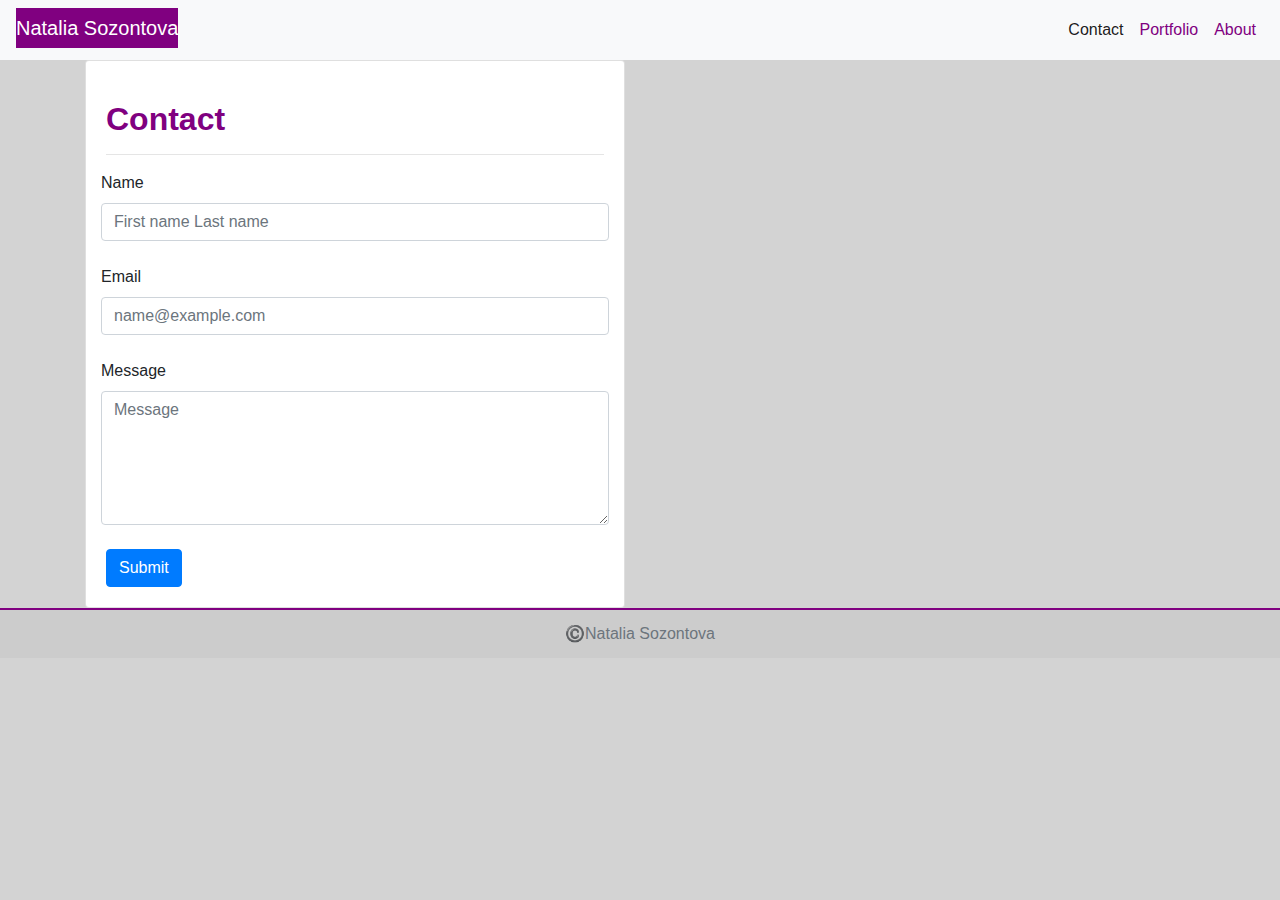
==== contact.html @ 87e670f4 "Adding contact.html, index.html, portfolio.html and style.css files" ====
<!DOCTYPE html>
<html lang="en">

<head>
    <meta charset="UTF-8">
    <meta name="viewport" content="width=device-width, initial-scale=1.0">
    <title>Contact</title>
    <!-- Bootstrap CDN -->
    <link rel="stylesheet" href="https://maxcdn.bootstrapcdn.com/bootstrap/4.0.0/css/bootstrap.min.css">
    <!-- My style css -->
    <link rel="stylesheet" href="./style.css">
</head>

<body>
    <!-- Start Nav -->
    <section id="navigation">
        <nav class="navbar navbar-expand-lg navbar-light bg-light">
            <span class="navbar-brand mb-1 h1">Natalia Sozontova</span>
            <button class="navbar-toggler collapsed" type="button" data-toggle="collapse"
                data-target="#navbarSupportedContent" aria-controls="navbarSupportedContent" aria-expanded="false"
                aria-label="Toggle navigation">
                <span class="navbar-toggler-icon"></span>
            </button>
            <div class="navbar-collapse collapse" id="navbarSupportedContent" role="navigation">
                <ul class="nav navbar-nav navbar-right ml-auto">
                    <li class="nav-item">
                        <a class="nav-link active" href="./contact.html">Contact</a>
                    </li>
                    <li class="nav-item">
                        <a class="nav-link" href="./portfolio.html">Portfolio</a>
                    </li>
                    <li class="nav-item">
                        <a class="nav-link" href="./index.html">About</a>
                    </li>
                </ul>
            </div>
        </nav>
    </section>
    <!-- End Nav -->

    <div class="container">
        <!-- row main -->
        <!-- card class -->
        <div class="row">
            <div class="col-6">

                <div class="card">

                    <div class="card-body">


                        <h2 class="card-title">Contact</h2>
                        <hr>

                        <form>
                            <div class="form-row">
                                <label for="exampleFormControlInput1">Name</label>
                                <input type="name" class="form-control" id="exampleFormControlInput1"
                                    placeholder="First name Last name">
                            </div>
                            <br>
                            <div class="form-row">
                                <label for="exampleFormControlInput1">Email</label>
                                <input type="email" class="form-control" id="exampleFormControlInput1"
                                    placeholder="name@example.com">
                            </div>
                            <br>
                            <div class="form-row">
                                <label for="exampleFormControlTextarea1">Message</label>
                                <textarea class="form-control" id="exampleFormControlTextarea1" rows="5"
                                    placeholder="Message"></textarea>
                            </div>
                        </form>

                        <br>
                        <div class="row">
                            <div class="col-3">
                                <a href="#" class="btn btn-primary">Submit</a>

                            </div>
                        </div>
                    </div>
                </div>
            </div>
        </div>
    </div>
    <!-- card class -->
    </div>

    <!-- footer starts -->
    <div class="card-footer text-muted text-center">
        ©️Natalia Sozontova
    </div>
    <!-- footer ends -->


    <!-- jQuery CDN -->
    <script src="https://ajax.googleapis.com/ajax/libs/jquery/1.11.3/jquery.min.js"></script>

    <script src="https://cdnjs.cloudflare.com/ajax/libs/popper.js/1.14.3/umd/popper.min.js"></script>

    <!-- Bootstrap JavaScript CDN -->
    <script src="https://maxcdn.bootstrapcdn.com/bootstrap/4.0.0/js/bootstrap.min.js"></script>
</body>

</html>
---- style.css ----
body {
    background-color: lightgrey;
}

.navbar-light .navbar-brand {
    background-color: purple;
    color: white;
    /* font-size: 26px */
    
}
.navbar-nav .nav-item .nav-link 
 {
    /* font-size: 24px; */
    color: purple;
}

/* .card {
    margin: 20% 30% 20% 10%;
} */

.card-footer {
    border-top: 2px solid purple;
}
/* 
/* .container {
    /*  */
    /* margin: 10% 25% 15% 5%; */
/* } */

/* img {
    padding-right: none;
    display: flex;
    flex-direction: column;
} */

h2 {
    color: purple;
    font-weight: bold;
    padding-top: 0.5cm;
}
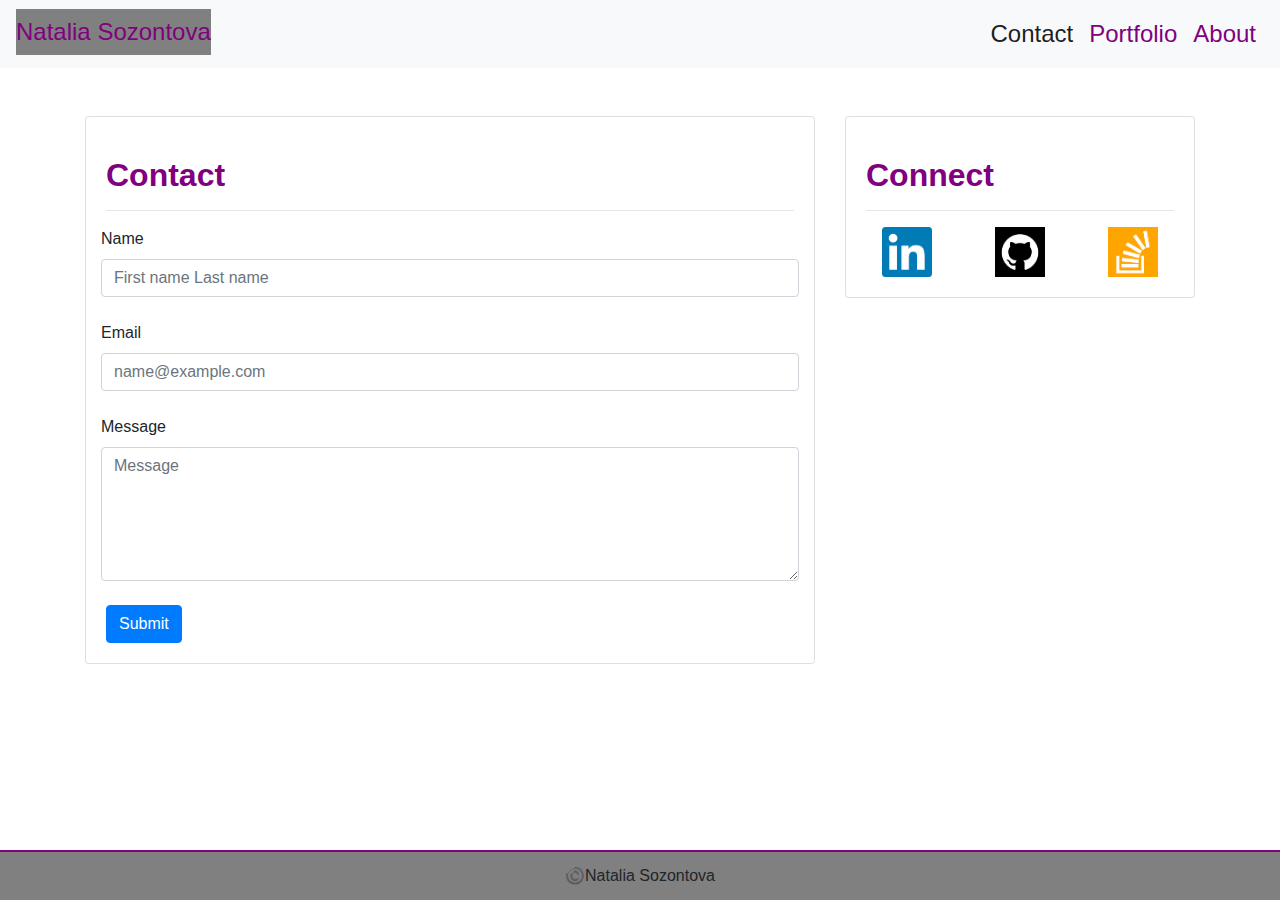
==== commit 09c7a741: "added assets folder with images, updated code for each file" ====
--- a/contact.html
+++ b/contact.html
@@ -42,9 +42,9 @@
         <!-- row main -->
         <!-- card class -->
         <div class="row">
-            <div class="col-6">
+            <div class="col-lg-8 col-md-8 col-sm-12 col-xs-12">
 
-                <div class="card">
+                <div class="card mt-5">
 
                     <div class="card-body">
 
@@ -82,13 +82,47 @@
                     </div>
                 </div>
             </div>
+        
+            <!-- Start Connect card -->
+            <div class="col-sm-8 col-md-6 col-lg-4">
+                <div class="card mt-5">
+                    <div class="card-body">
+                        <h2 class="card-title">Connect</h2>
+                        <hr>
+
+                        <div class="row">
+                            <div class="col-lg-4">
+                                <a class="link" href="https://www.linkedin.com/in/natalia-sozontova-2000b91b8/" >
+                                    <img class="social-media-icon d-block m-auto" src="./assets/images/linkedin icon.png" alt="Linkedin">
+                                </a>
+                            </div>
+                       
+                        <div class="col-lg-4">
+                        <a class="link" href="https://github.com/NataliaSozontova" >
+                            <img class="social-media-icon d-block m-auto" src="./assets/images/github icon.png" alt="GitHub">
+                        </a>
+                         </div>
+                         <div class="col-lg-4">
+                        <a class="link" href="https://stackexchange.com/users/19680854/natalie" >
+                            <img class="social-media-icon d-block m-auto" src="./assets/images/stackoverflow icon.png" alt="stackoverflow">
+                        </a>
+                    </div>
+                    </div>
+
+                    </div>
+                </div>
+            </div>
+            <!-- End Connect card -->
+        
         </div>
+
+        
     </div>
     <!-- card class -->
     </div>
 
     <!-- footer starts -->
-    <div class="card-footer text-muted text-center">
+    <div class="card-footer text-center">
         ©️Natalia Sozontova
     </div>
     <!-- footer ends -->
--- a/style.css
+++ b/style.css
@@ -1,42 +1,64 @@
 
 body {
-    background-color: lightgrey;
+    background-image: url("https://c4.wallpaperflare.com/wallpaper/81/1019/774/pattern-monochrome-dots-golden-ratio-wallpaper-preview.jpg");
+    min-height: 100vh; 
+    margin: 0; 
+    display: grid;
+    grid-template-rows: auto 1fr auto;
 }
 
+/* changing color and font for nav bar header */
 .navbar-light .navbar-brand {
-    background-color: purple;
-    color: white;
-    /* font-size: 26px */
-    
+    background-color: grey;
+    color: purple;
+    font-size: 24px  
 }
+
+
+/* Changing color and font for nav bar options = */
 .navbar-nav .nav-item .nav-link 
  {
-    /* font-size: 24px; */
+    font-size: 24px;
     color: purple;
 }
 
-/* .card {
-    margin: 20% 30% 20% 10%;
-} */
+.bioPicture {
+    max-width: 100%;
+    height: auto;
+    max-height: 250px;
+    width: 200px;
+    clear: left; 
+    float:left;
+    margin: 3px;
+    margin-right: 15px;
+}
+
+.portfolio-img {
+    margin: 10px;
+    border: 2px solid #800080;
+}
+
+p {
+    text-align: justify;
+}
 
 .card-footer {
-    border-top: 2px solid purple;
+    border-top: 2px solid #800080;
+    background-color:grey; 
+    min-height:50px;
+  
 }
-/* 
-/* .container {
-    /*  */
-    /* margin: 10% 25% 15% 5%; */
-/* } */
-
-/* img {
-    padding-right: none;
-    display: flex;
-    flex-direction: column;
-} */
 
 h2 {
     color: purple;
     font-weight: bold;
     padding-top: 0.5cm;
 }
-
+  
+header { 
+    min-height:50px;
+  }
+.social-media-icon {
+    max-height: 50px;
+    width: 50px;
+}
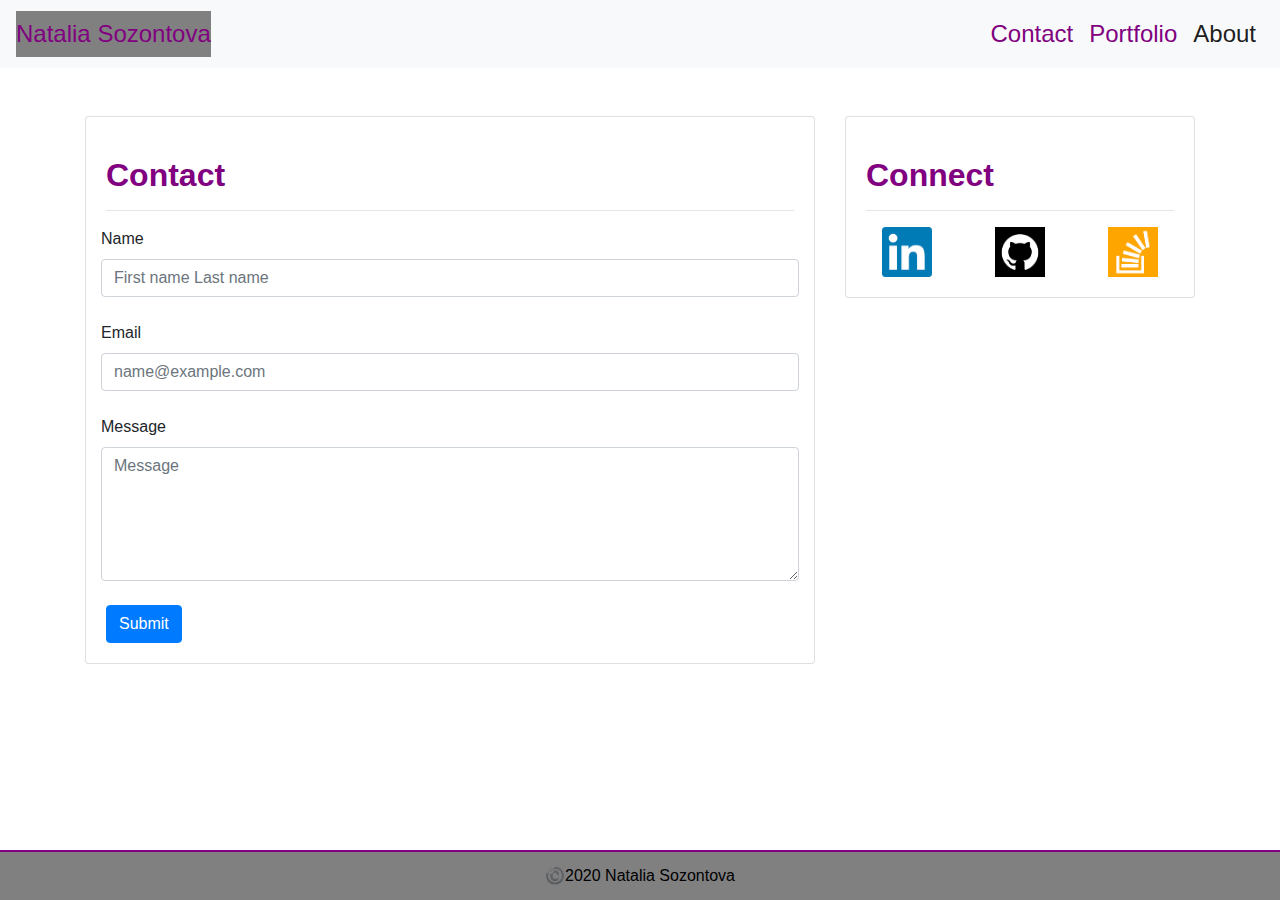
==== commit b25e925b: "corrected html files to make them responsive" ====
--- a/contact.html
+++ b/contact.html
@@ -12,31 +12,32 @@
 </head>
 
 <body>
-    <!-- Start Nav -->
-    <section id="navigation">
-        <nav class="navbar navbar-expand-lg navbar-light bg-light">
-            <span class="navbar-brand mb-1 h1">Natalia Sozontova</span>
-            <button class="navbar-toggler collapsed" type="button" data-toggle="collapse"
+       <!-- Start Nav bar -->
+       <header id="navigation">
+        <nav class="navbar navbar-expand-lg navbar-light bg-light navbar-custom">
+            <span class="navbar-brand">Natalia Sozontova</span>
+            <button class="navbar-toggler" type="button" data-toggle="collapse"
                 data-target="#navbarSupportedContent" aria-controls="navbarSupportedContent" aria-expanded="false"
                 aria-label="Toggle navigation">
                 <span class="navbar-toggler-icon"></span>
             </button>
+            
             <div class="navbar-collapse collapse" id="navbarSupportedContent" role="navigation">
-                <ul class="nav navbar-nav navbar-right ml-auto">
+                <ul class="navbar-nav navbar-right ml-auto">
                     <li class="nav-item">
-                        <a class="nav-link active" href="./contact.html">Contact</a>
+                        <a class="nav-link" href="./contact.html">Contact</a>
                     </li>
                     <li class="nav-item">
                         <a class="nav-link" href="./portfolio.html">Portfolio</a>
                     </li>
                     <li class="nav-item">
-                        <a class="nav-link" href="./index.html">About</a>
+                        <a class="nav-link active" href="./index.html">About</a>
                     </li>
                 </ul>
             </div>
         </nav>
-    </section>
-    <!-- End Nav -->
+    </header>
+    <!-- End Nav bar -->
 
     <div class="container">
         <!-- row main -->
@@ -84,25 +85,25 @@
             </div>
         
             <!-- Start Connect card -->
-            <div class="col-sm-8 col-md-6 col-lg-4">
-                <div class="card mt-5">
+            <div class="col-lg col-md-8 col-sm-12 col-xs-12">
+                <div class="card mt-5 mb-5">
                     <div class="card-body">
                         <h2 class="card-title">Connect</h2>
                         <hr>
 
                         <div class="row">
-                            <div class="col-lg-4">
+                            <div class="col-4">
                                 <a class="link" href="https://www.linkedin.com/in/natalia-sozontova-2000b91b8/" >
                                     <img class="social-media-icon d-block m-auto" src="./assets/images/linkedin icon.png" alt="Linkedin">
                                 </a>
                             </div>
                        
-                        <div class="col-lg-4">
+                        <div class="col-4">
                         <a class="link" href="https://github.com/NataliaSozontova" >
                             <img class="social-media-icon d-block m-auto" src="./assets/images/github icon.png" alt="GitHub">
                         </a>
                          </div>
-                         <div class="col-lg-4">
+                         <div class="col-4">
                         <a class="link" href="https://stackexchange.com/users/19680854/natalie" >
                             <img class="social-media-icon d-block m-auto" src="./assets/images/stackoverflow icon.png" alt="stackoverflow">
                         </a>
@@ -123,7 +124,7 @@
 
     <!-- footer starts -->
     <div class="card-footer text-center">
-        ©️Natalia Sozontova
+        ©️2020 Natalia Sozontova 
     </div>
     <!-- footer ends -->
 
--- a/style.css
+++ b/style.css
@@ -34,7 +34,9 @@
 }
 
 .portfolio-img {
-    margin: 10px;
+    width: 100%;
+    margin-top: 10px;
+    margin-bottom: 10px;
     border: 2px solid #800080;
 }
 
@@ -46,7 +48,7 @@
     border-top: 2px solid #800080;
     background-color:grey; 
     min-height:50px;
-  
+    color: black;  
 }
 
 h2 {
@@ -62,3 +64,4 @@
     max-height: 50px;
     width: 50px;
 }
+
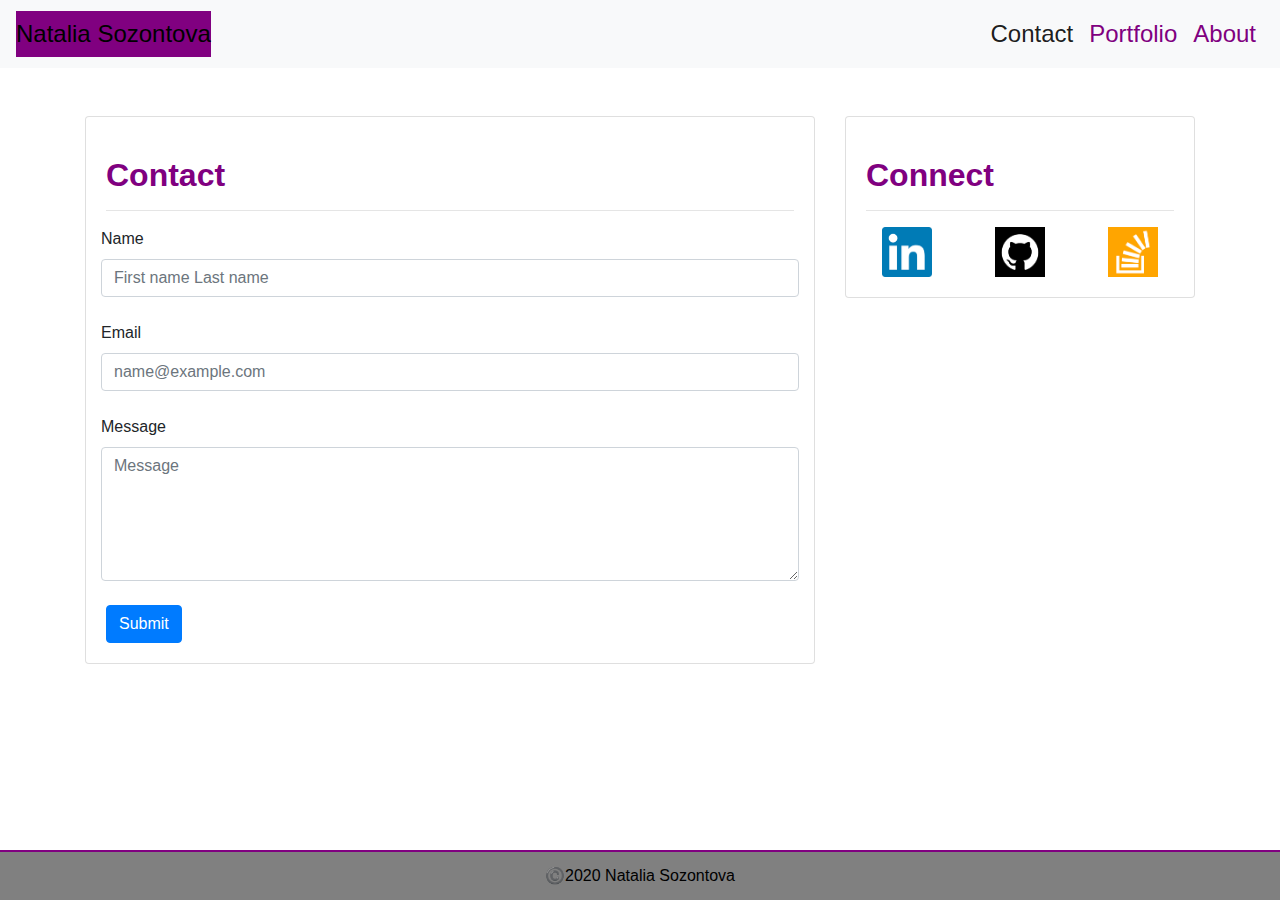
==== commit 45c43681: "added semantic tags, updated bio text on about me page" ====
--- a/contact.html
+++ b/contact.html
@@ -12,26 +12,25 @@
 </head>
 
 <body>
-       <!-- Start Nav bar -->
-       <header id="navigation">
+    <!-- Start Nav bar -->
+    <header id="navigation">
         <nav class="navbar navbar-expand-lg navbar-light bg-light navbar-custom">
             <span class="navbar-brand">Natalia Sozontova</span>
-            <button class="navbar-toggler" type="button" data-toggle="collapse"
-                data-target="#navbarSupportedContent" aria-controls="navbarSupportedContent" aria-expanded="false"
-                aria-label="Toggle navigation">
+            <button class="navbar-toggler" type="button" data-toggle="collapse" data-target="#navbarSupportedContent"
+                aria-controls="navbarSupportedContent" aria-expanded="false" aria-label="Toggle navigation">
                 <span class="navbar-toggler-icon"></span>
             </button>
-            
+
             <div class="navbar-collapse collapse" id="navbarSupportedContent" role="navigation">
                 <ul class="navbar-nav navbar-right ml-auto">
                     <li class="nav-item">
-                        <a class="nav-link" href="./contact.html">Contact</a>
+                        <a class="nav-link active" href="./contact.html">Contact</a>
                     </li>
                     <li class="nav-item">
                         <a class="nav-link" href="./portfolio.html">Portfolio</a>
                     </li>
                     <li class="nav-item">
-                        <a class="nav-link active" href="./index.html">About</a>
+                        <a class="nav-link" href="./index.html">About</a>
                     </li>
                 </ul>
             </div>
@@ -39,95 +38,101 @@
     </header>
     <!-- End Nav bar -->
 
-    <div class="container">
-        <!-- row main -->
-        <!-- card class -->
-        <div class="row">
-            <div class="col-lg-8 col-md-8 col-sm-12 col-xs-12">
-
-                <div class="card mt-5">
-
-                    <div class="card-body">
-
-
-                        <h2 class="card-title">Contact</h2>
-                        <hr>
-
-                        <form>
-                            <div class="form-row">
-                                <label for="exampleFormControlInput1">Name</label>
-                                <input type="name" class="form-control" id="exampleFormControlInput1"
-                                    placeholder="First name Last name">
-                            </div>
+    <!-- Main page starts -->
+    <main class="Contact">
+        <div class="container">
+            <!--first row-->
+            <div class="row">
+                <!-- first column for the whole card -->
+                <div class="col-lg-8 col-md-8 col-sm-12 col-xs-12">
+                    <!-- Start Contact card -->
+                    <div class="card mt-5">
+                        <div class="card-body">
+                            <h2 class="card-title">Contact</h2>
+                            <hr>
+                            <!-- forms starts-->
+                            <form id="contact forms">
+                                <!-- name form starts-->
+                                <div class="form-row">
+                                    <label for="exampleFormControlInput1">Name</label>
+                                    <input type="name" class="form-control" id="exampleFormControlInput1"
+                                        placeholder="First name Last name">
+                                </div>
+                                <!-- name form ends-->
+                                <br>
+                                <!-- email form starts-->
+                                <div class="form-row">
+                                    <label for="exampleFormControlInput1">Email</label>
+                                    <input type="email" class="form-control" id="exampleFormControlInput1"
+                                        placeholder="name@example.com">
+                                </div>
+                                <!-- email form ends-->
+                                <br>
+                                <!-- message form starts-->
+                                <div class="form-row">
+                                    <label for="exampleFormControlTextarea1">Message</label>
+                                    <textarea class="form-control" id="exampleFormControlTextarea1" rows="5"
+                                        placeholder="Message"></textarea>
+                                </div>
+                                <!-- message form starts-->
+                            </form>
+                            <!-- forms ends-->
                             <br>
-                            <div class="form-row">
-                                <label for="exampleFormControlInput1">Email</label>
-                                <input type="email" class="form-control" id="exampleFormControlInput1"
-                                    placeholder="name@example.com">
-                            </div>
-                            <br>
-                            <div class="form-row">
-                                <label for="exampleFormControlTextarea1">Message</label>
-                                <textarea class="form-control" id="exampleFormControlTextarea1" rows="5"
-                                    placeholder="Message"></textarea>
-                            </div>
-                        </form>
-
-                        <br>
-                        <div class="row">
-                            <div class="col-3">
-                                <a href="#" class="btn btn-primary">Submit</a>
-
+                            <!-- second row -->
+                            <div class="row">
+                                <div class="col-3">
+                                    <a href="#" class="btn btn-primary">Submit</a>
+                                </div>
                             </div>
                         </div>
                     </div>
                 </div>
-            </div>
-        
-            <!-- Start Connect card -->
-            <div class="col-lg col-md-8 col-sm-12 col-xs-12">
-                <div class="card mt-5 mb-5">
-                    <div class="card-body">
-                        <h2 class="card-title">Connect</h2>
-                        <hr>
 
-                        <div class="row">
-                            <div class="col-4">
-                                <a class="link" href="https://www.linkedin.com/in/natalia-sozontova-2000b91b8/" >
-                                    <img class="social-media-icon d-block m-auto" src="./assets/images/linkedin icon.png" alt="Linkedin">
-                                </a>
+                <!-- Start Connect card -->
+                <!-- one column for the connect card body-->
+                <div class="col-lg col-md-8 col-sm-12 col-xs-12">
+                    <div class="card mt-5 mb-5">
+                        <div class="card-body">
+                            <h2 class="card-title">Connect</h2>
+                            <hr>
+                            <!-- first row of the connect card -->
+                            <div class="row">
+                                <!-- first column for the linkedin icon -->
+                                <div class="col-4">
+                                    <a class="link" href="https://www.linkedin.com/in/natalia-sozontova-2000b91b8/">
+                                        <img class="social-media-icon d-block m-auto"
+                                            src="./assets/images/linkedin icon.png" alt="Linkedin">
+                                    </a>
+                                </div>
+                                <!-- second column for GitHub icon -->
+                                <div class="col-4">
+                                    <a class="link" href="https://github.com/NataliaSozontova">
+                                        <img class="social-media-icon d-block m-auto"
+                                            src="./assets/images/github icon.png" alt="GitHub">
+                                    </a>
+                                </div>
+                                <!-- third column for stackoverflow icon -->
+                                <div class="col-4">
+                                    <a class="link" href="https://stackexchange.com/users/19680854/natalie">
+                                        <img class="social-media-icon d-block m-auto"
+                                            src="./assets/images/stackoverflow icon.png" alt="stackoverflow">
+                                    </a>
+                                </div>
                             </div>
-                       
-                        <div class="col-4">
-                        <a class="link" href="https://github.com/NataliaSozontova" >
-                            <img class="social-media-icon d-block m-auto" src="./assets/images/github icon.png" alt="GitHub">
-                        </a>
-                         </div>
-                         <div class="col-4">
-                        <a class="link" href="https://stackexchange.com/users/19680854/natalie" >
-                            <img class="social-media-icon d-block m-auto" src="./assets/images/stackoverflow icon.png" alt="stackoverflow">
-                        </a>
-                    </div>
-                    </div>
-
+                        </div>
                     </div>
                 </div>
+                <!-- End Connect card -->
             </div>
-            <!-- End Connect card -->
-        
         </div>
-
-        
-    </div>
-    <!-- card class -->
-    </div>
+    </main>
+    <!-- Main page ends -->
 
     <!-- footer starts -->
     <div class="card-footer text-center">
-        ©️2020 Natalia Sozontova 
+        ©️2020 Natalia Sozontova
     </div>
     <!-- footer ends -->
-
 
     <!-- jQuery CDN -->
     <script src="https://ajax.googleapis.com/ajax/libs/jquery/1.11.3/jquery.min.js"></script>
--- a/style.css
+++ b/style.css
@@ -9,8 +9,8 @@
 
 /* changing color and font for nav bar header */
 .navbar-light .navbar-brand {
-    background-color: grey;
-    color: purple;
+    background-color:purple;
+    color: black;
     font-size: 24px  
 }
 
@@ -65,3 +65,9 @@
     width: 50px;
 }
 
+.motto {
+    font-weight: bold;
+    text-align: center;
+    color: purple;
+}
+
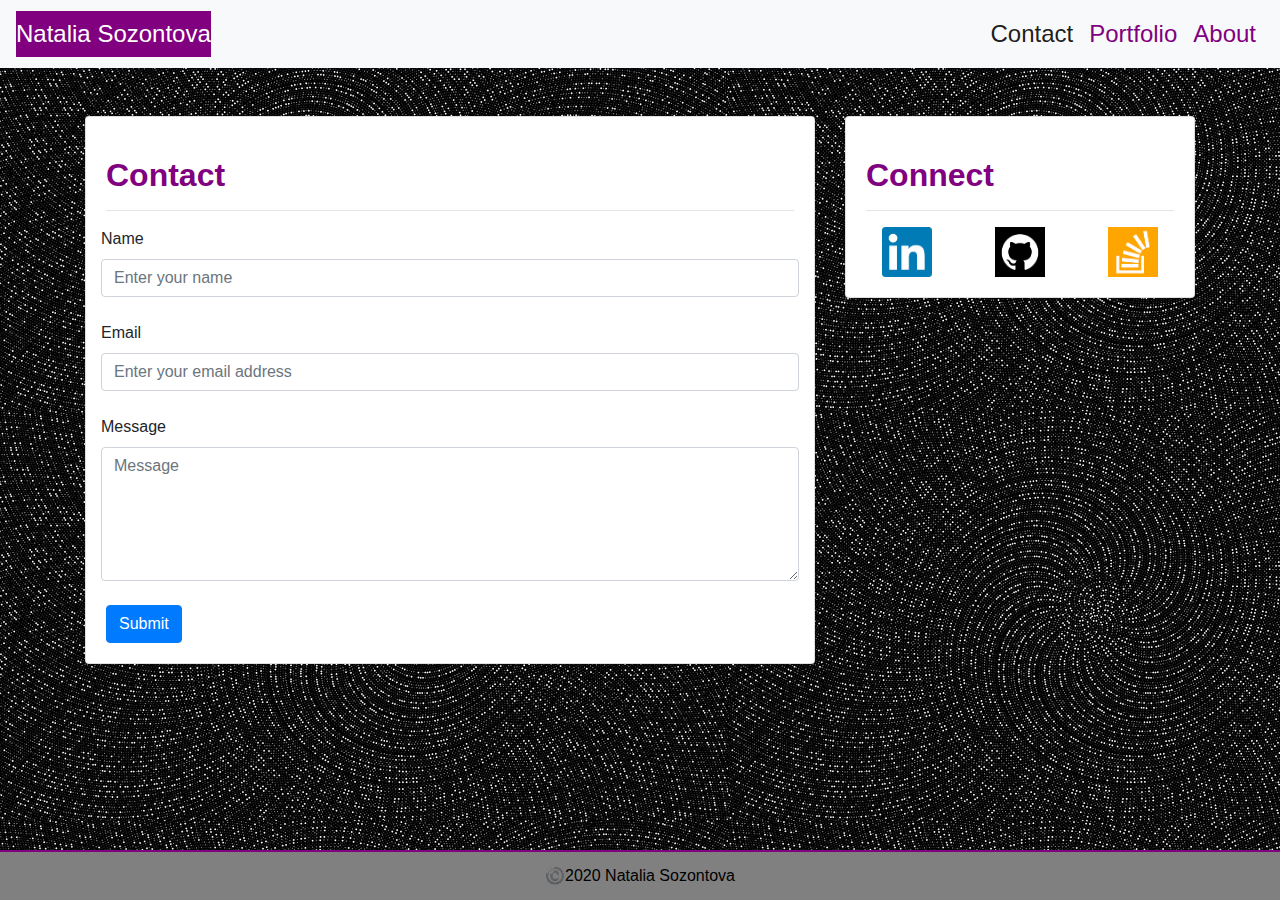
==== commit 85529987: "Updated files to meet html validation, add background image in folder, fixed html validations errors" ====
--- a/contact.html
+++ b/contact.html
@@ -15,7 +15,7 @@
     <!-- Start Nav bar -->
     <header id="navigation">
         <nav class="navbar navbar-expand-lg navbar-light bg-light navbar-custom">
-            <span class="navbar-brand">Natalia Sozontova</span>
+            <a class="navbar-brand" href="./index.html">Natalia Sozontova</a>
             <button class="navbar-toggler" type="button" data-toggle="collapse" data-target="#navbarSupportedContent"
                 aria-controls="navbarSupportedContent" aria-expanded="false" aria-label="Toggle navigation">
                 <span class="navbar-toggler-icon"></span>
@@ -51,20 +51,20 @@
                             <h2 class="card-title">Contact</h2>
                             <hr>
                             <!-- forms starts-->
-                            <form id="contact forms">
+                            <form id="contactForms">
                                 <!-- name form starts-->
                                 <div class="form-row">
                                     <label for="exampleFormControlInput1">Name</label>
-                                    <input type="name" class="form-control" id="exampleFormControlInput1"
-                                        placeholder="First name Last name">
+                                    <input type="text" class="form-control" id="exampleFormControlInput1"
+                                        placeholder="Enter your name">
                                 </div>
                                 <!-- name form ends-->
                                 <br>
                                 <!-- email form starts-->
                                 <div class="form-row">
-                                    <label for="exampleFormControlInput1">Email</label>
-                                    <input type="email" class="form-control" id="exampleFormControlInput1"
-                                        placeholder="name@example.com">
+                                    <label for="exampleFormControlInput2">Email</label>
+                                    <input type="email" class="form-control" id="exampleFormControlInput2"
+                                        placeholder="Enter your email address">
                                 </div>
                                 <!-- email form ends-->
                                 <br>
@@ -101,21 +101,21 @@
                                 <div class="col-4">
                                     <a class="link" href="https://www.linkedin.com/in/natalia-sozontova-2000b91b8/">
                                         <img class="social-media-icon d-block m-auto"
-                                            src="./assets/images/linkedin icon.png" alt="Linkedin">
+                                            src="./assets/images/linkedinIcon.png" alt="Linkedin">
                                     </a>
                                 </div>
                                 <!-- second column for GitHub icon -->
                                 <div class="col-4">
                                     <a class="link" href="https://github.com/NataliaSozontova">
                                         <img class="social-media-icon d-block m-auto"
-                                            src="./assets/images/github icon.png" alt="GitHub">
+                                            src="./assets/images/githubIcon.png" alt="GitHub">
                                     </a>
                                 </div>
                                 <!-- third column for stackoverflow icon -->
                                 <div class="col-4">
                                     <a class="link" href="https://stackexchange.com/users/19680854/natalie">
                                         <img class="social-media-icon d-block m-auto"
-                                            src="./assets/images/stackoverflow icon.png" alt="stackoverflow">
+                                            src="./assets/images/stackoverflowIcon.png" alt="stackoverflow">
                                     </a>
                                 </div>
                             </div>
--- a/style.css
+++ b/style.css
@@ -1,6 +1,6 @@
 
 body {
-    background-image: url("https://c4.wallpaperflare.com/wallpaper/81/1019/774/pattern-monochrome-dots-golden-ratio-wallpaper-preview.jpg");
+    background-image: url(./assets/images/websiteBackground.jpg);
     min-height: 100vh; 
     margin: 0; 
     display: grid;
@@ -9,19 +9,20 @@
 
 /* changing color and font for nav bar header */
 .navbar-light .navbar-brand {
+    color:white;
     background-color:purple;
-    color: black;
     font-size: 24px  
 }
 
 
-/* Changing color and font for nav bar options = */
+/* changing color and font for nav bar options*/
 .navbar-nav .nav-item .nav-link 
  {
     font-size: 24px;
     color: purple;
 }
 
+/* setting params for picture on about me page*/
 .bioPicture {
     max-width: 100%;
     height: auto;
